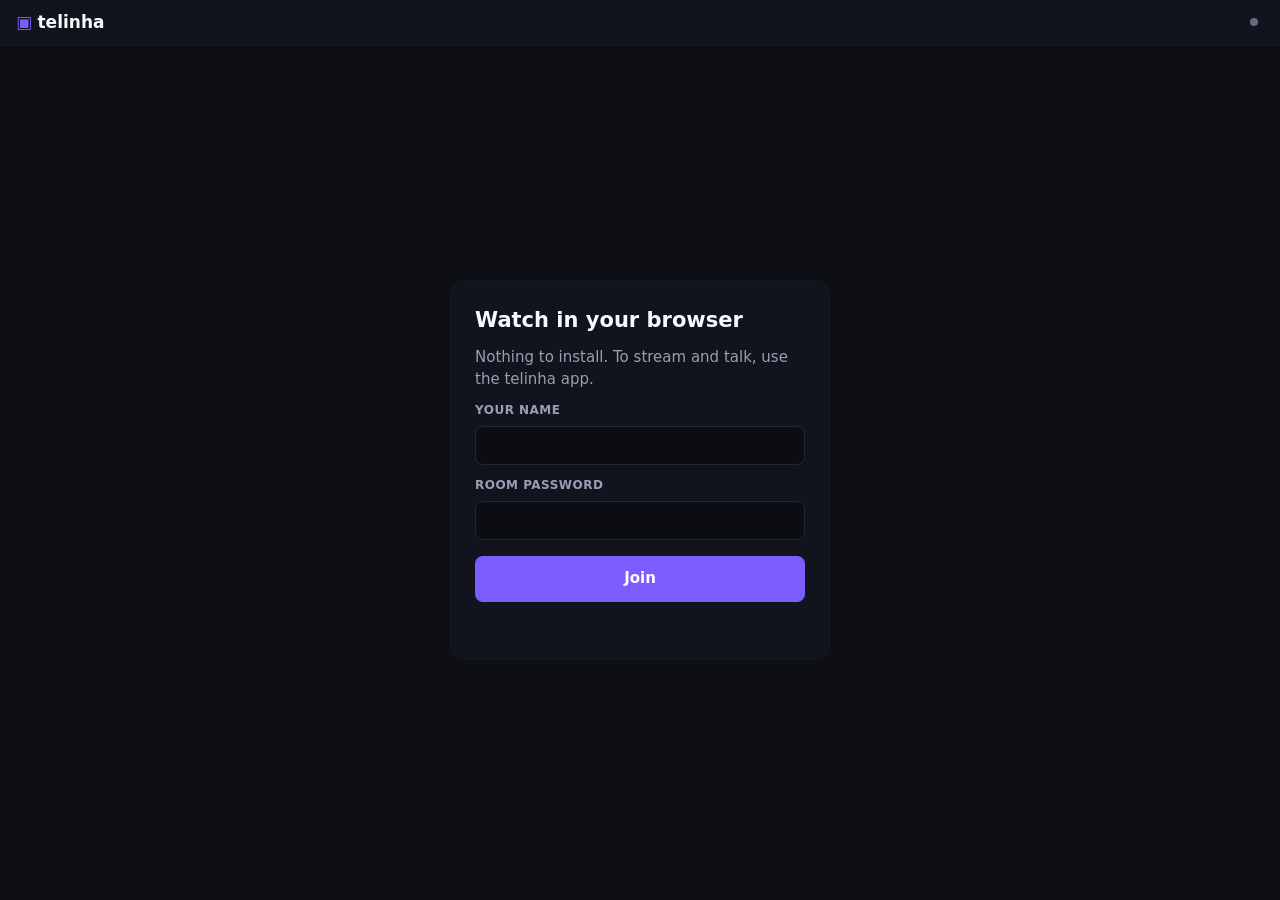
==== src/web/index.html @ de2c9d46 "Assistir pelo navegador: o servidor dedicado com --web serve uma página (WebCodecs: vídeo na placa, " ====
<!doctype html>
<html lang="pt-BR">
<head>
<meta charset="utf-8">
<meta name="viewport" content="width=device-width, initial-scale=1">
<meta name="referrer" content="no-referrer">
<meta name="color-scheme" content="dark">
<title>telinha</title>
<link rel="stylesheet" href="app.css">
</head>
<body>
<header class="top">
  <div class="brand"><span class="logo" aria-hidden="true">▣</span> <b>telinha</b></div>
  <div class="room"><span id="room-name"></span> <span id="chan" class="chan"></span></div>
  <div class="status"><span id="dot" class="dot"></span><span id="status-text"></span></div>
</header>

<main id="join" class="join" hidden>
  <form id="join-form" class="card">
    <h1 id="t-join-title"></h1>
    <p id="t-join-sub" class="muted"></p>
    <label><span id="t-name"></span><input id="in-name" maxlength="32" autocomplete="nickname" required></label>
    <label id="pw-row"><span id="t-pass"></span><input id="in-pass" type="password" autocomplete="off"></label>
    <button id="btn-join" type="submit"></button>
    <p id="join-err" class="err" role="alert"></p>
  </form>
  <p id="t-nosupport" class="err" hidden></p>
</main>

<main id="room" class="room-layout" hidden>
  <section class="stage-col">
    <div id="streams" class="streams" role="tablist"></div>
    <div id="stage" class="stage">
      <canvas id="video" aria-label="vídeo"></canvas>
      <canvas id="cursor" class="cursor-layer" aria-hidden="true"></canvas>
      <div id="empty" class="empty"></div>
      <div class="controls">
        <button id="btn-sound" class="ctl"></button>
        <input id="vol" type="range" min="0" max="100" value="100" aria-label="volume">
        <span id="info" class="info"></span>
        <button id="btn-full" class="ctl" title="tela cheia">⛶</button>
      </div>
    </div>
  </section>
  <aside class="side">
    <h2 id="t-people"></h2>
    <ul id="people" class="people"></ul>
    <h2 id="t-chat"></h2>
    <div id="chat" class="chat" aria-live="polite"></div>
    <form id="chat-form" class="chat-form">
      <input id="chat-in" maxlength="4000" autocomplete="off">
      <button id="btn-send" type="submit">➤</button>
    </form>
  </aside>
</main>
<div id="toast" class="toast" role="status"></div>
<script src="app.js"></script>
</body>
</html>
---- src/web/app.css ----
/* as cores do tema "Escuro" do app */
:root {
  --bg-dark: #0d0f15; --bg-main: #11141c; --bg-side: #151823; --bg-float: #1d2232;
  --input: #0b0d13; --hover: #232838; --text: #e3e6ee; --muted: #979fb3; --faint: #646c82;
  --header: #f7f8fc; --accent: #7b5cff; --accent-hover: #6a4af0; --green: #22a867; --red: #f2445f;
  --radius: 10px;
}
* { box-sizing: border-box; }
html, body { margin: 0; height: 100%; background: var(--bg-dark); color: var(--text);
  font: 15px/1.45 Inter, system-ui, -apple-system, "Segoe UI", Roboto, sans-serif; }
[hidden] { display: none !important; }
button { font: inherit; cursor: pointer; border: 0; border-radius: 8px; }
input { font: inherit; color: var(--text); background: var(--input); border: 1px solid var(--hover);
  border-radius: 8px; padding: 10px 12px; outline: none; width: 100%; }
input:focus { border-color: var(--accent); }
.muted { color: var(--muted); }
.err { color: var(--red); min-height: 1.4em; margin: 8px 0 0; }

.top { display: flex; align-items: center; gap: 16px; padding: 10px 16px; background: var(--bg-main);
  border-bottom: 1px solid var(--bg-side); }
.brand { color: var(--header); font-size: 17px; }
.logo { color: var(--accent); }
.room { flex: 1; min-width: 0; white-space: nowrap; overflow: hidden; text-overflow: ellipsis; color: var(--header); font-weight: 600; }
.chan { color: var(--accent); font-weight: 500; margin-left: 6px; }
.status { color: var(--muted); font-size: 13px; display: flex; align-items: center; gap: 6px; }
.dot { width: 8px; height: 8px; border-radius: 50%; background: var(--faint); }
.dot.on { background: var(--green); } .dot.bad { background: var(--red); }

.join { display: grid; place-items: center; min-height: calc(100% - 52px); padding: 16px; }
.card { width: 100%; max-width: 380px; background: var(--bg-main); border: 1px solid var(--bg-side);
  border-radius: 14px; padding: 24px; display: flex; flex-direction: column; gap: 12px; }
.card h1 { margin: 0; font-size: 21px; color: var(--header); }
.card p { margin: 0; }
.card label { display: flex; flex-direction: column; gap: 6px; font-size: 12px; font-weight: 700;
  letter-spacing: .04em; color: var(--muted); text-transform: uppercase; }
#btn-join { background: var(--accent); color: #fff; padding: 12px; font-weight: 600; margin-top: 4px; }
#btn-join:hover { background: var(--accent-hover); }

.room-layout { display: grid; grid-template-columns: 1fr 320px; height: calc(100% - 52px); }
.stage-col { display: flex; flex-direction: column; min-width: 0; min-height: 0; padding: 12px; gap: 10px; }
.streams { display: flex; gap: 8px; flex-wrap: wrap; }
.pill { background: var(--bg-float); color: var(--text); padding: 6px 12px; border-radius: 999px; font-size: 13px; }
.pill.sel { background: var(--accent); color: #fff; }
.pill .live { background: var(--red); color: #fff; font-size: 10px; font-weight: 800; border-radius: 4px;
  padding: 1px 5px; margin-right: 6px; }
.stage { position: relative; flex: 1; min-height: 0; background: #000; border-radius: var(--radius);
  overflow: hidden; display: grid; place-items: center; }
#video, .cursor-layer { max-width: 100%; max-height: 100%; grid-area: 1 / 1; }
.cursor-layer { pointer-events: none; }
.empty { grid-area: 1 / 1; color: var(--muted); text-align: center; padding: 16px; }
.controls { position: absolute; left: 0; right: 0; bottom: 0; display: flex; align-items: center; gap: 10px;
  padding: 10px 12px; background: linear-gradient(transparent, rgba(0,0,0,.75)); opacity: 0; transition: opacity .2s; }
.stage:hover .controls, .controls:focus-within, .stage.idle-off .controls { opacity: 1; }
.ctl { background: rgba(255,255,255,.12); color: #fff; padding: 6px 10px; }
.ctl:hover { background: rgba(255,255,255,.22); }
.ctl.attn { background: var(--accent); }
#vol { width: 110px; padding: 0; accent-color: var(--accent); background: transparent; border: 0; }
.info { flex: 1; text-align: right; color: #ccd; font-size: 12px; text-shadow: 0 1px 2px #000; }

.side { background: var(--bg-side); display: flex; flex-direction: column; min-height: 0; padding: 12px; gap: 8px; }
.side h2 { margin: 6px 0 0; font-size: 11px; letter-spacing: .06em; color: var(--muted); }
.people { list-style: none; margin: 0; padding: 0; max-height: 30%; overflow: auto; }
.people li { display: flex; align-items: center; gap: 8px; padding: 5px 4px; border-radius: 6px; }
.av { width: 26px; height: 26px; border-radius: 50%; display: grid; place-items: center; font-size: 12px;
  font-weight: 700; color: #fff; flex: none; }
.people .tag { margin-left: auto; font-size: 10px; font-weight: 800; color: #fff; background: var(--red);
  border-radius: 4px; padding: 1px 5px; }
.people .web { margin-left: auto; color: var(--faint); font-size: 12px; }
.chat { flex: 1; overflow: auto; min-height: 0; display: flex; flex-direction: column; gap: 6px; padding-right: 4px; }
.msg { word-wrap: break-word; }
.msg .who { font-weight: 600; margin-right: 6px; }
.msg.sys { color: var(--muted); font-size: 13px; }
.chat-form { display: flex; gap: 6px; }
#btn-send { background: var(--accent); color: #fff; padding: 0 14px; }

.toast { position: fixed; left: 50%; bottom: 24px; transform: translateX(-50%); background: var(--bg-float);
  color: var(--text); padding: 10px 16px; border-radius: 10px; box-shadow: 0 6px 24px rgba(0,0,0,.4);
  opacity: 0; transition: opacity .25s; pointer-events: none; max-width: calc(100% - 32px); }
.toast.show { opacity: 1; }

@media (max-width: 760px) {
  .room-layout { grid-template-columns: 1fr; grid-template-rows: minmax(240px, 55%) 1fr; }
  .side { min-height: 0; }
  .people { max-height: 25%; }
}
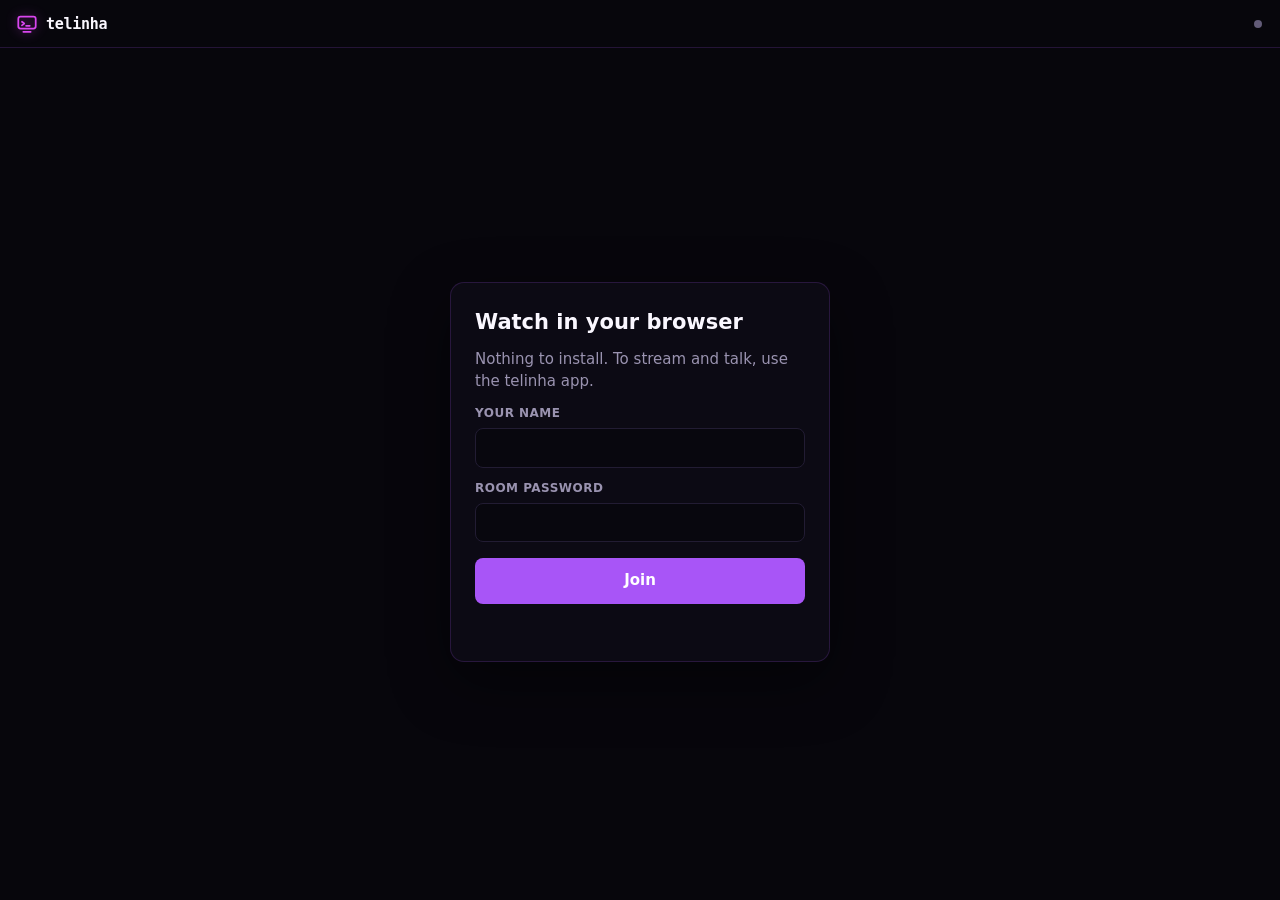
==== commit 6c009a1b: "telinha 3.9.0: painel de bot (controlar de qualquer canal; o bot de música usa), barra de controles " ====
--- a/src/web/index.html
+++ b/src/web/index.html
@@ -2,7 +2,7 @@
 <html lang="pt-BR">
 <head>
 <meta charset="utf-8">
-<meta name="viewport" content="width=device-width, initial-scale=1">
+<meta name="viewport" content="width=device-width, initial-scale=1, viewport-fit=cover">
 <meta name="referrer" content="no-referrer">
 <meta name="color-scheme" content="dark">
 <title>telinha</title>
@@ -10,9 +10,10 @@
 </head>
 <body>
 <header class="top">
-  <div class="brand"><span class="logo" aria-hidden="true">▣</span> <b>telinha</b></div>
+  <div class="brand"><svg class="logo" viewBox="0 0 24 24" aria-hidden="true"><rect x="2.5" y="4" width="19" height="13" rx="2.5"/><path d="M6.5 9.5l2.5 2-2.5 2M11 14h4"/><path d="M8 20.5h8"/></svg><b>telinha</b></div>
   <div class="room"><span id="room-name"></span> <span id="chan" class="chan"></span></div>
   <div class="status"><span id="dot" class="dot"></span><span id="status-text"></span></div>
+  <button id="btn-side" class="icon-btn" type="button" hidden><svg viewBox="0 0 24 24"><rect x="3" y="4" width="18" height="16" rx="2.5"/><path d="M15 4v16"/></svg></button>
 </header>
 
 <main id="join" class="join" hidden>
@@ -29,16 +30,21 @@
 
 <main id="room" class="room-layout" hidden>
   <section class="stage-col">
+    <div id="chans" class="chans" hidden></div>
     <div id="streams" class="streams" role="tablist"></div>
     <div id="stage" class="stage">
       <canvas id="video" aria-label="vídeo"></canvas>
+      <video id="mvideo" muted playsinline autoplay disablepictureinpicture hidden></video>
       <canvas id="cursor" class="cursor-layer" aria-hidden="true"></canvas>
       <div id="empty" class="empty"></div>
+      <button id="sound-pill" class="sound-pill" type="button" hidden></button>
+      <div id="dbg" class="dbg" hidden><pre id="dbg-text"></pre><button id="dbg-copy" class="ctl" type="button">copiar</button></div>
       <div class="controls">
         <button id="btn-sound" class="ctl"></button>
         <input id="vol" type="range" min="0" max="100" value="100" aria-label="volume">
         <span id="info" class="info"></span>
-        <button id="btn-full" class="ctl" title="tela cheia">⛶</button>
+        <button id="btn-cinema" class="ctl sq" type="button"><svg viewBox="0 0 24 24"><rect x="2.5" y="5" width="19" height="14" rx="2"/><path d="M2.5 9h19M2.5 15h19"/></svg></button>
+        <button id="btn-full" class="ctl sq" type="button"><svg viewBox="0 0 24 24"><path d="M4 9V4h5M20 9V4h-5M4 15v5h5M20 15v5h-5"/></svg></button>
       </div>
     </div>
   </section>
@@ -49,7 +55,7 @@
     <div id="chat" class="chat" aria-live="polite"></div>
     <form id="chat-form" class="chat-form">
       <input id="chat-in" maxlength="4000" autocomplete="off">
-      <button id="btn-send" type="submit">➤</button>
+      <button id="btn-send" type="submit" aria-label="enviar"><svg viewBox="0 0 24 24"><path d="M4 12l16-8-6 16-2.5-6.5z"/></svg></button>
     </form>
   </aside>
 </main>
--- a/src/web/app.css
+++ b/src/web/app.css
@@ -1,10 +1,12 @@
-/* as cores do tema "Escuro" do app */
+/* as cores do tema pwnd do app (o padrão): quase preto, roxo e fúcsia */
 :root {
-  --bg-dark: #0d0f15; --bg-main: #11141c; --bg-side: #151823; --bg-float: #1d2232;
-  --input: #0b0d13; --hover: #232838; --text: #e3e6ee; --muted: #979fb3; --faint: #646c82;
-  --header: #f7f8fc; --accent: #7b5cff; --accent-hover: #6a4af0; --green: #22a867; --red: #f2445f;
-  --radius: 10px;
-}
+  --bg-dark: #07060c; --bg-main: #0c0a14; --bg-side: #100d1a; --bg-float: #1a1528;
+  --input: #08070e; --hover: #221c33; --text: #e6e1f2; --muted: #9a93b0; --faint: #625b78;
+  --header: #faf7ff; --accent: #a855f7; --accent-hover: #9333ea; --pink: #d946ef; --green: #22c55e; --red: #f43f5e;
+  --line: rgba(168, 85, 247, .18); --radius: 12px;
+  --mono: "JetBrains Mono", ui-monospace, "Cascadia Code", Menlo, Consolas, monospace;
+}
+svg { width: 18px; height: 18px; fill: none; stroke: currentColor; stroke-width: 1.9; stroke-linecap: round; stroke-linejoin: round; flex: none; }
 * { box-sizing: border-box; }
 html, body { margin: 0; height: 100%; background: var(--bg-dark); color: var(--text);
   font: 15px/1.45 Inter, system-ui, -apple-system, "Segoe UI", Roboto, sans-serif; }
@@ -16,12 +18,15 @@
 .muted { color: var(--muted); }
 .err { color: var(--red); min-height: 1.4em; margin: 8px 0 0; }
 
-.top { display: flex; align-items: center; gap: 16px; padding: 10px 16px; background: var(--bg-main);
-  border-bottom: 1px solid var(--bg-side); }
-.brand { color: var(--header); font-size: 17px; }
-.logo { color: var(--accent); }
+.top { display: flex; align-items: center; gap: 14px; height: 48px; padding: 0 12px 0 16px; background: var(--bg-dark);
+  border-bottom: 1px solid var(--line); }
+.brand { display: flex; align-items: center; gap: 8px; color: var(--header); font: 700 15px var(--mono); letter-spacing: -.02em; }
+.logo { width: 22px; height: 22px; color: var(--pink); filter: drop-shadow(0 0 6px rgba(217, 70, 239, .45)); }
+.icon-btn { display: grid; place-items: center; width: 34px; height: 34px; background: transparent; color: var(--muted); border: 1px solid transparent; }
+.icon-btn:hover { color: var(--header); background: var(--hover); }
+.icon-btn.on { color: var(--accent); border-color: var(--line); }
 .room { flex: 1; min-width: 0; white-space: nowrap; overflow: hidden; text-overflow: ellipsis; color: var(--header); font-weight: 600; }
-.chan { color: var(--accent); font-weight: 500; margin-left: 6px; }
+.chan { color: var(--pink); font: 500 13px var(--mono); margin-left: 8px; padding: 2px 8px; border-radius: 6px; background: rgba(217, 70, 239, .1); }
 .status { color: var(--muted); font-size: 13px; display: flex; align-items: center; gap: 6px; }
 .dot { width: 8px; height: 8px; border-radius: 50%; background: var(--faint); }
 .dot.on { background: var(--green); } .dot.bad { background: var(--red); }
@@ -36,29 +41,45 @@
 #btn-join { background: var(--accent); color: #fff; padding: 12px; font-weight: 600; margin-top: 4px; }
 #btn-join:hover { background: var(--accent-hover); }
 
-.room-layout { display: grid; grid-template-columns: 1fr 320px; height: calc(100% - 52px); }
-.stage-col { display: flex; flex-direction: column; min-width: 0; min-height: 0; padding: 12px; gap: 10px; }
+.room-layout { display: grid; grid-template-columns: 1fr 320px; height: calc(100% - 48px); }
+.side-off .room-layout { grid-template-columns: 1fr; }
+.side-off .side { display: none; }
+.stage-col { display: flex; flex-direction: column; min-width: 0; min-height: 0; padding: 8px; gap: 8px; }
+/* modo cinema: só o vídeo, a página inteira (os canais e as pílulas flutuam em cima) */
+.cinema .top, .cinema .side { display: none; }
+.cinema .room-layout { display: block; height: 100%; }
+.cinema .stage-col { padding: 0; height: 100%; position: relative; }
+.cinema .stage { border-radius: 0; border: 0; height: 100%; }
+.cinema .streams, .cinema .chans { position: absolute; z-index: 6; left: 12px; right: 12px; opacity: 0; transition: opacity .2s; }
+.cinema .chans { top: 10px; } .cinema .streams { top: 44px; }
+.cinema .stage-col:hover .streams, .cinema .stage-col:hover .chans { opacity: 1; }
 .streams { display: flex; gap: 8px; flex-wrap: wrap; }
-.pill { background: var(--bg-float); color: var(--text); padding: 6px 12px; border-radius: 999px; font-size: 13px; }
-.pill.sel { background: var(--accent); color: #fff; }
+.pill { background: var(--bg-float); color: var(--text); padding: 6px 12px; border-radius: 999px; font-size: 13px; border: 1px solid var(--line); }
+.pill.sel { background: var(--accent); color: #fff; box-shadow: 0 0 16px rgba(168, 85, 247, .35); }
 .pill .live { background: var(--red); color: #fff; font-size: 10px; font-weight: 800; border-radius: 4px;
   padding: 1px 5px; margin-right: 6px; }
 .stage { position: relative; flex: 1; min-height: 0; background: #000; border-radius: var(--radius);
-  overflow: hidden; display: grid; place-items: center; }
-#video, .cursor-layer { max-width: 100%; max-height: 100%; grid-area: 1 / 1; }
+  border: 1px solid var(--line); overflow: hidden; display: grid; place-items: center; }
+#video, #mvideo, .cursor-layer { max-width: 100%; max-height: 100%; grid-area: 1 / 1; }
+#mvideo { width: 100%; height: 100%; object-fit: contain; background: #000; }
 .cursor-layer { pointer-events: none; }
 .empty { grid-area: 1 / 1; color: var(--muted); text-align: center; padding: 16px; }
-.controls { position: absolute; left: 0; right: 0; bottom: 0; display: flex; align-items: center; gap: 10px;
-  padding: 10px 12px; background: linear-gradient(transparent, rgba(0,0,0,.75)); opacity: 0; transition: opacity .2s; }
+.controls { position: absolute; left: 50%; bottom: 14px; transform: translateX(-50%); width: min(720px, calc(100% - 24px));
+  display: flex; align-items: center; gap: 8px; padding: 7px 8px; border-radius: 14px;
+  background: rgba(10, 8, 18, .72); border: 1px solid rgba(168, 85, 247, .22); box-shadow: 0 10px 30px rgba(0, 0, 0, .5);
+  backdrop-filter: blur(8px); -webkit-backdrop-filter: blur(8px); opacity: 0; transition: opacity .2s; }
 .stage:hover .controls, .controls:focus-within, .stage.idle-off .controls { opacity: 1; }
-.ctl { background: rgba(255,255,255,.12); color: #fff; padding: 6px 10px; }
-.ctl:hover { background: rgba(255,255,255,.22); }
-.ctl.attn { background: var(--accent); }
+.ctl { display: inline-flex; align-items: center; gap: 8px; height: 34px; background: rgba(255,255,255,.08); color: #fff; padding: 0 12px; border-radius: 10px; font-size: 13px; font-weight: 600; }
+.ctl.sq { width: 34px; padding: 0; justify-content: center; }
+.ctl:hover { background: rgba(255,255,255,.18); }
+.ctl.attn { background: var(--accent); box-shadow: 0 0 14px rgba(168, 85, 247, .4); }
+.ctl.on { color: var(--pink); background: rgba(217, 70, 239, .14); }
 #vol { width: 110px; padding: 0; accent-color: var(--accent); background: transparent; border: 0; }
-.info { flex: 1; text-align: right; color: #ccd; font-size: 12px; text-shadow: 0 1px 2px #000; }
-
-.side { background: var(--bg-side); display: flex; flex-direction: column; min-height: 0; padding: 12px; gap: 8px; }
-.side h2 { margin: 6px 0 0; font-size: 11px; letter-spacing: .06em; color: var(--muted); }
+.info { flex: 1; text-align: right; color: #c9c2dc; font: 11px var(--mono); text-shadow: 0 1px 2px #000; white-space: nowrap; overflow: hidden; text-overflow: ellipsis; }
+
+.side { background: var(--bg-side); border-left: 1px solid var(--line); display: flex; flex-direction: column; min-height: 0; padding: 12px; gap: 8px; }
+.side h2 { margin: 6px 0 0; font: 700 11px var(--mono); letter-spacing: .06em; color: var(--muted); }
+.side h2::before { content: "> "; color: var(--pink); }
 .people { list-style: none; margin: 0; padding: 0; max-height: 30%; overflow: auto; }
 .people li { display: flex; align-items: center; gap: 8px; padding: 5px 4px; border-radius: 6px; }
 .av { width: 26px; height: 26px; border-radius: 50%; display: grid; place-items: center; font-size: 12px;
@@ -66,20 +87,116 @@
 .people .tag { margin-left: auto; font-size: 10px; font-weight: 800; color: #fff; background: var(--red);
   border-radius: 4px; padding: 1px 5px; }
 .people .web { margin-left: auto; color: var(--faint); font-size: 12px; }
+.people .bot { font-size: 9px; font-weight: 800; color: #fff; background: var(--accent); border-radius: 3px; padding: 1px 4px; }
 .chat { flex: 1; overflow: auto; min-height: 0; display: flex; flex-direction: column; gap: 6px; padding-right: 4px; }
 .msg { word-wrap: break-word; }
 .msg .who { font-weight: 600; margin-right: 6px; }
 .msg.sys { color: var(--muted); font-size: 13px; }
 .chat-form { display: flex; gap: 6px; }
-#btn-send { background: var(--accent); color: #fff; padding: 0 14px; }
+#btn-send { display: grid; place-items: center; background: var(--accent); color: #fff; padding: 0 12px; }
+#btn-send:hover { background: var(--accent-hover); }
 
 .toast { position: fixed; left: 50%; bottom: 24px; transform: translateX(-50%); background: var(--bg-float);
   color: var(--text); padding: 10px 16px; border-radius: 10px; box-shadow: 0 6px 24px rgba(0,0,0,.4);
   opacity: 0; transition: opacity .25s; pointer-events: none; max-width: calc(100% - 32px); }
 .toast.show { opacity: 1; }
 
+/* altura de verdade da tela no celular (a barra do navegador some e volta) */
+@supports (height: 100dvh) {
+  html, body { height: 100dvh; }
+}
+/* toque: sem "mouse em cima"; um toque no vídeo mostra os controles */
+.touch .stage.show-ctl .controls { opacity: 1; }
+.touch .ctl { padding: 10px 14px; min-height: 40px; }
+.touch #vol { display: none; } /* o volume do celular é o dos botões do aparelho */
+
 @media (max-width: 760px) {
-  .room-layout { grid-template-columns: 1fr; grid-template-rows: minmax(240px, 55%) 1fr; }
-  .side { min-height: 0; }
-  .people { max-height: 25%; }
-}
+  .top { padding: 8px 12px; gap: 10px; }
+  .brand { font-size: 15px; }
+  .status #status-text { display: none; } /* fica só a bolinha */
+  .room-layout { grid-template-columns: 1fr; grid-template-rows: auto minmax(0, 1fr); height: calc(100% - 48px); }
+  .side-off .room-layout { grid-template-rows: minmax(0, 1fr); }
+  .side-off .stage { aspect-ratio: auto; max-height: none; flex: 1; }
+  .controls { bottom: 8px; width: calc(100% - 16px); }
+  .stage-col { padding: 0; gap: 0; }
+  .streams { padding: 8px 10px; overflow-x: auto; flex-wrap: nowrap; scrollbar-width: none; }
+  .pill { flex: none; }
+  /* o vídeo em 16:9 na largura toda, sem bordas */
+  /* svh: a altura da tela com a barra do navegador à mostra, que não muda
+     quando a barra some (dvh mudava no meio da rolagem e o vídeo piscava) */
+  .stage { flex: none; aspect-ratio: 16 / 9; width: 100%; max-height: 60vh; max-height: 60svh; border-radius: 0; border: 0; }
+  .chans { padding: 8px 10px 0; overflow-x: auto; flex-wrap: nowrap; scrollbar-width: none; }
+  .side { min-height: 0; padding: 8px 10px calc(8px + env(safe-area-inset-bottom)); }
+  .people { max-height: 72px; display: flex; flex-wrap: wrap; gap: 4px 10px; }
+  .people li { padding: 2px 0; }
+  .chat-form input { font-size: 16px; } /* menos que 16px e o iPhone dá zoom no campo */
+  .ce-fields { grid-template-columns: repeat(2, minmax(0, 1fr)); }
+}
+/* celular deitado: só o vídeo */
+@media (max-width: 960px) and (orientation: landscape) and (pointer: coarse) {
+  .top, .side, .streams { display: none; }
+  .room-layout { display: block; height: 100%; }
+  .stage-col { padding: 0; height: 100%; }
+  .stage { height: 100%; max-height: none; aspect-ratio: auto; border-radius: 0; }
+}
+
+/* mensagens: citação, etiqueta de bot, imagem */
+.msg .quote { color: var(--muted); font-size: 12px; border-left: 2px solid var(--hover); padding-left: 8px; margin: 2px 0 4px; white-space: nowrap; overflow: hidden; text-overflow: ellipsis; }
+.msg .bot-tag { font-size: 9px; font-weight: 800; color: #fff; background: var(--accent); border-radius: 3px; padding: 1px 4px; margin-right: 6px; vertical-align: 1px; }
+.msg code { background: var(--input); border-radius: 4px; padding: 0 4px; font-size: 13px; }
+.msg a { color: var(--accent); }
+.chat-img { display: block; max-width: 100%; max-height: 200px; border-radius: 8px; margin-top: 4px; }
+
+/* cartão de bot (embed) */
+.card-embed { margin-top: 6px; border: 1px solid color-mix(in srgb, var(--c) 35%, transparent); border-left: 4px solid var(--c); border-radius: 10px; background: var(--bg-main); padding: 12px 14px; display: flex; flex-direction: column; gap: 10px; }
+.ce-top { display: flex; gap: 12px; align-items: flex-start; }
+.ce-body { flex: 1; min-width: 0; }
+.ce-kicker { font-size: 10px; font-weight: 800; letter-spacing: .08em; color: var(--c); text-transform: uppercase; margin-bottom: 3px; }
+.ce-title { display: block; font-weight: 700; font-size: 15px; color: var(--header); text-decoration: none; overflow: hidden; text-overflow: ellipsis; white-space: nowrap; }
+a.ce-title:hover { color: var(--c); text-decoration: underline; }
+.ce-desc { margin-top: 4px; color: var(--text); font-size: 13.5px; }
+.ce-thumb { width: 76px; height: 76px; object-fit: cover; border-radius: 8px; border: 1px solid color-mix(in srgb, var(--c) 40%, transparent); flex: none; }
+.ce-big { max-width: 100%; border-radius: 8px; }
+.ce-fields { display: grid; grid-template-columns: repeat(3, minmax(0, 1fr)); gap: 8px 14px; }
+.ce-field.wide { grid-column: 1 / -1; }
+.ce-fname { font-size: 10px; font-weight: 800; letter-spacing: .06em; color: var(--muted); text-transform: uppercase; }
+.ce-fval { font-size: 13px; color: var(--text); overflow-wrap: anywhere; }
+.ce-progress { display: flex; align-items: center; gap: 10px; font: 11px/1 ui-monospace, monospace; color: var(--muted); }
+.ce-bar { flex: 1; height: 4px; border-radius: 2px; background: color-mix(in srgb, var(--text) 18%, transparent); position: relative; }
+.ce-bar i { position: absolute; left: 0; top: 0; bottom: 0; border-radius: 2px; background: var(--c); }
+.ce-bar i::after { content: ""; position: absolute; right: -5px; top: -3px; width: 10px; height: 10px; border-radius: 50%; background: var(--c); box-shadow: 0 0 0 4px color-mix(in srgb, var(--c) 25%, transparent); }
+.ce-progress.paused .ce-bar i { opacity: .55; }
+.ce-progress.live .ce-bar i { background: var(--red); }
+.ce-progress.live .ce-bar i::after { display: none; }
+.ce-progress.live .ce-t1 { color: var(--red); font-weight: 700; }
+.ce-buttons { display: flex; flex-wrap: wrap; gap: 8px; }
+.ce-btn { display: inline-flex; align-items: center; gap: 7px; height: 32px; padding: 0 14px; border-radius: 16px; background: color-mix(in srgb, var(--text) 12%, transparent); color: var(--text); font-weight: 600; font-size: 13px; }
+.ce-btn svg { width: 15px; height: 15px; fill: none; stroke: currentColor; stroke-width: 2; stroke-linecap: round; stroke-linejoin: round; }
+.ce-btn:hover { background: color-mix(in srgb, var(--text) 20%, transparent); }
+.ce-btn.primary { background: var(--c); color: #fff; }
+.ce-btn.danger { background: var(--red); color: #fff; }
+.ce-btn.success { background: var(--green); color: #fff; }
+.ce-btn.primary:hover, .ce-btn.danger:hover, .ce-btn.success:hover { filter: brightness(1.12); box-shadow: 0 0 14px color-mix(in srgb, var(--c) 45%, transparent); }
+.ce-btn:disabled { opacity: .45; cursor: default; }
+.ce-footer { font-size: 11px; color: var(--faint); }
+/* #debug=1: o que o navegador está fazendo (canto de cima, sem cobrir os controles) */
+.dbg { position: absolute; top: 8px; left: 8px; right: 8px; max-height: 45%; overflow: auto; z-index: 5;
+  background: rgba(5, 5, 12, .82); border: 1px solid #2a2440; border-radius: 6px; padding: 6px 8px; }
+.dbg pre { margin: 0; font: 11px/1.35 ui-monospace, Menlo, Consolas, monospace; color: #c8c4d8; white-space: pre-wrap; word-break: break-all; }
+.dbg .ctl { margin-top: 4px; font-size: 11px; }
+/* o vídeo tem som e ele está desligado: à vista, em cima do vídeo */
+.sound-pill { position: absolute; top: 12px; left: 50%; transform: translateX(-50%); z-index: 4;
+  background: var(--accent); color: #fff; border: 0; border-radius: 999px; padding: 8px 16px; font-weight: 600; cursor: pointer; }
+
+/* canais: a página troca de canal sem voltar pro app */
+.chans { display: flex; gap: 6px; flex-wrap: wrap; }
+.chip { display: inline-flex; align-items: center; gap: 6px; flex: none; padding: 4px 10px; border-radius: 999px;
+  border: 1px solid var(--hover); background: transparent; color: var(--muted); font: inherit; font-size: 13px; cursor: pointer; }
+.chip.sel { color: var(--text); border-color: var(--accent); }
+.chip.closed { opacity: .5; cursor: default; }
+.chip-live { width: 7px; height: 7px; border-radius: 50%; background: var(--red); }
+.chip-n { font-size: 11px; opacity: .7; }
+/* iPhone: "tela cheia" é o palco cobrindo a página */
+.fake-full .stage { position: fixed; inset: 0; z-index: 50; max-height: none; aspect-ratio: auto; border-radius: 0; }
+.chan:empty { display: none; }
+.card { border-color: var(--line); box-shadow: 0 20px 60px rgba(0, 0, 0, .45); }
